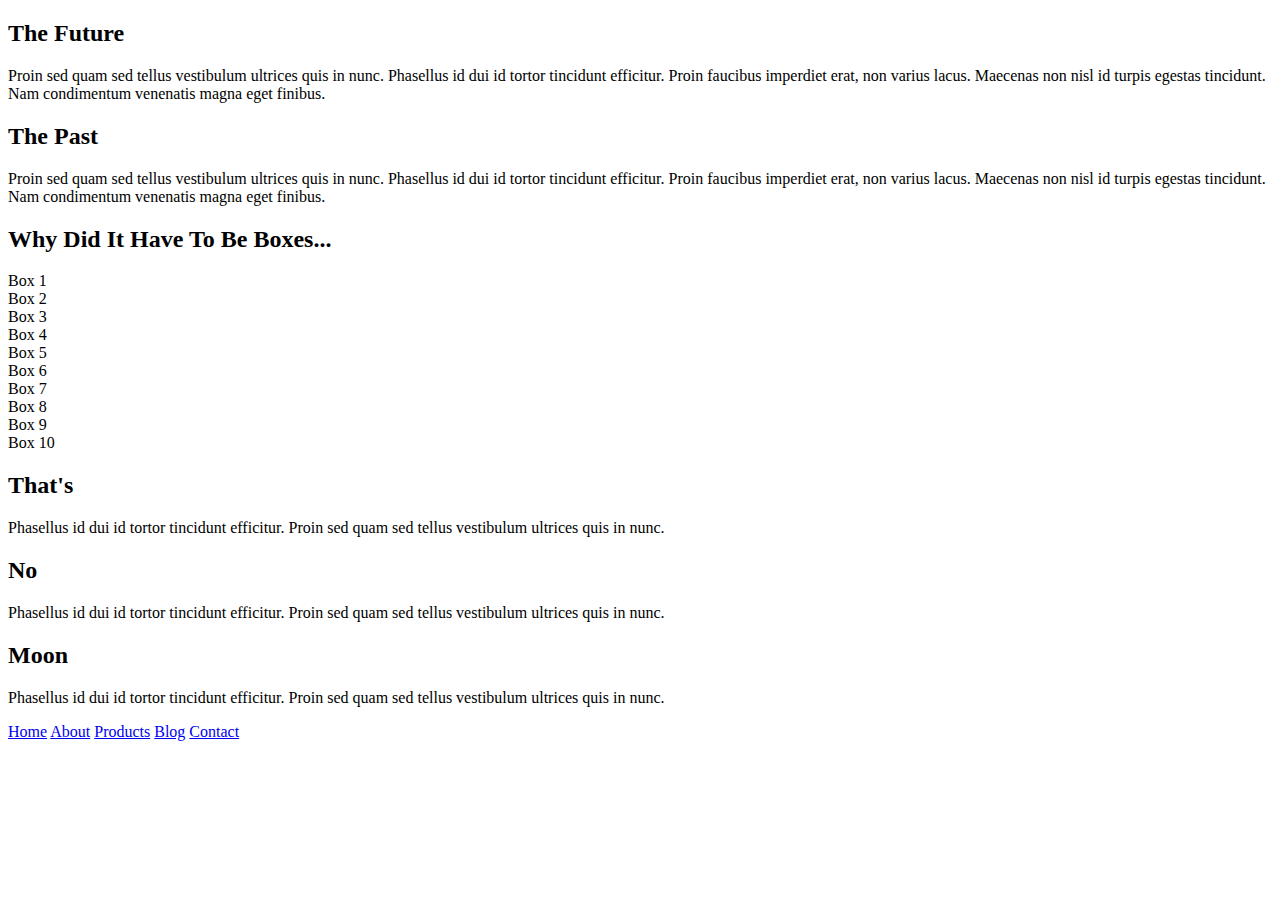
==== index.html @ 000b40d4 "Spacing on index.html" ====
<!doctype html>
<html lang="en">
<head>
  <meta charset="utf-8">

  <title>Sprint Challenge - Home</title>

  <link href="https://fonts.googleapis.com/css?family=Roboto|Rubik" rel="stylesheet">
  <link rel="stylesheet" href="css/index.css">
</head>
<body>

  <div class="container">
    <section class="top-content">
      <div class="text-container">
        <h2>The Future</h2>
        <p>Proin sed quam sed tellus vestibulum ultrices quis in nunc. Phasellus id dui id tortor tincidunt efficitur. Proin faucibus imperdiet erat, non varius lacus. Maecenas non nisl id turpis egestas tincidunt. Nam condimentum venenatis magna eget finibus.</p>
      </div>

      <div class="text-container">
        <h2>The Past</h2>
        <p>Proin sed quam sed tellus vestibulum ultrices quis in nunc. Phasellus id dui id tortor tincidunt efficitur. Proin faucibus imperdiet erat, non varius lacus. Maecenas non nisl id turpis egestas tincidunt. Nam condimentum venenatis magna eget finibus.</p>
      </div>
    </section>

    <section class="middle-content">
      <h2>Why Did It Have To Be Boxes...</h2>

      <div class="boxes">
        <div class="box">Box 1</div>
        <div class="box">Box 2</div>
        <div class="box">Box 3</div>
        <div class="box">Box 4</div>
        <div class="box">Box 5</div>
        <div class="box">Box 6</div>
        <div class="box">Box 7</div>
        <div class="box">Box 8</div>
        <div class="box">Box 9</div>
        <div class="box">Box 10</div>
      </div>
    </section>

    <section class="bottom-content">
      <div class="text-container">
        <h2>That's</h2>
        <p>Phasellus id dui id tortor tincidunt efficitur. Proin sed quam sed tellus vestibulum ultrices quis in nunc.</p>
      </div>
      <div class="text-container">
        <h2>No</h2>
        <p>Phasellus id dui id tortor tincidunt efficitur. Proin sed quam sed tellus vestibulum ultrices quis in nunc.</p>
      </div>
      <div class="text-container">
        <h2>Moon</h2>
        <p>Phasellus id dui id tortor tincidunt efficitur. Proin sed quam sed tellus vestibulum ultrices quis in nunc.</p>
      </div>
    </section>

    <footer>
      <nav>
        <a href="#">Home</a>
        <a href="#">About</a>
        <a href="#">Products</a>
        <a href="#">Blog</a>
        <a href="#">Contact</a>
      </nav>
    </footer>
  </div>

</body>
</html>
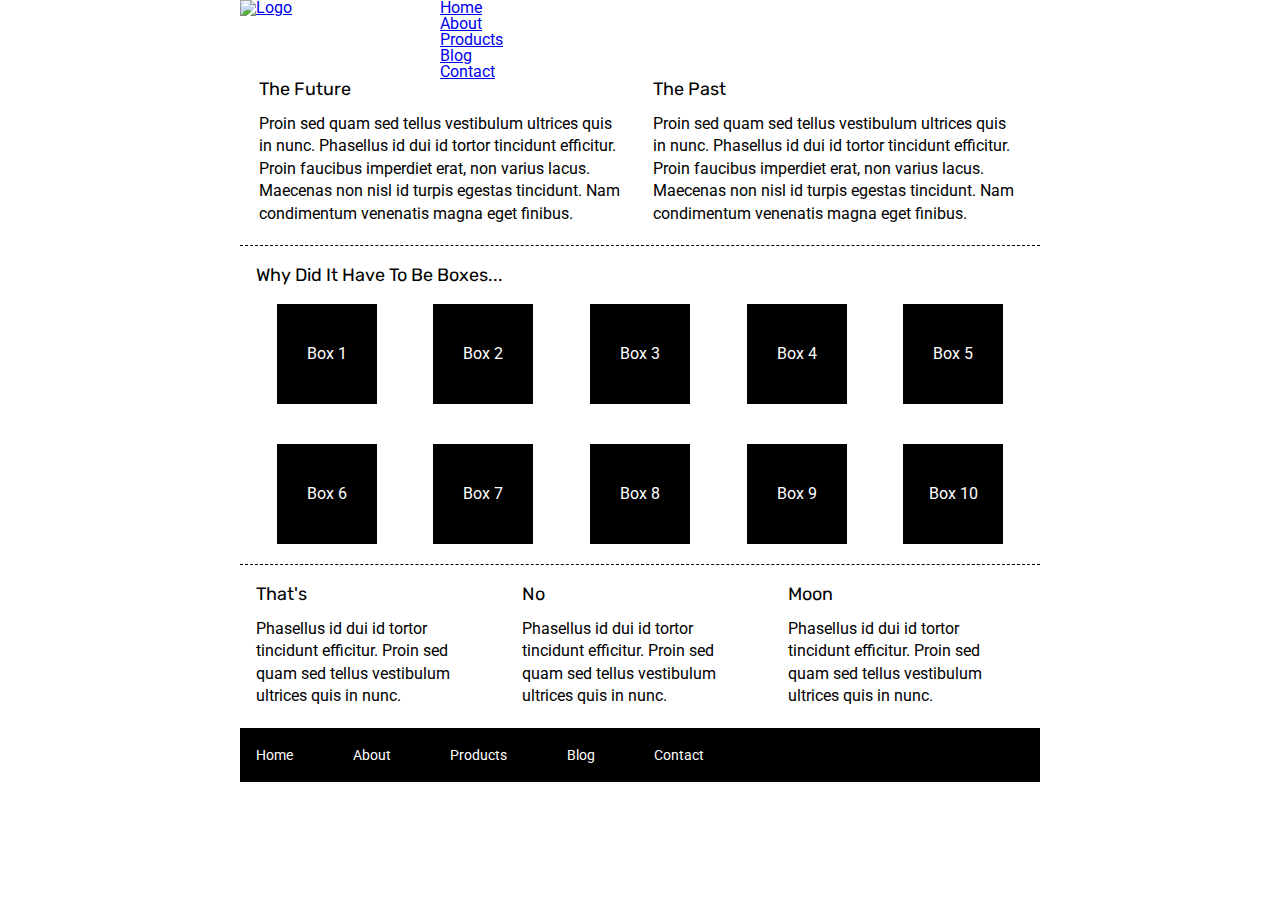
==== commit 0685b28a: "html: add initial header top-navbar" ====
--- a/index.html
+++ b/index.html
@@ -11,6 +11,26 @@
 <body>
 
   <div class="container">
+    <header>
+      <div class="row">
+        <div class="col-3">
+          <a href="index.html"><img src="img/lambda-black.png" alt="Logo"/></a>
+        </div>
+
+        <div class="col-9">
+          <nav class="top-navbar">
+            <ul>
+              <li><a href="index.html">Home</a></li>
+              <li><a href="about.html">About</a></li>
+              <li><a href="#">Products</a></li>
+              <li><a href="#">Blog</a></li>
+              <li><a href="#">Contact</a></li>
+            </ul>
+          </nav>
+        </div>
+      </div>
+    </header>
+
     <section class="top-content">
       <div class="text-container">
         <h2>The Future</h2>
--- a/css/index.css
+++ b/css/index.css
@@ -0,0 +1,169 @@
+/* http://meyerweb.com/eric/tools/css/reset/
+   v2.0 | 20110126
+   License: none (public domain)
+*/
+
+html, body, div, span, applet, object, iframe,
+h1, h2, h3, h4, h5, h6, p, blockquote, pre,
+a, abbr, acronym, address, big, cite, code,
+del, dfn, em, img, ins, kbd, q, s, samp,
+small, strike, strong, sub, sup, tt, var,
+b, u, i, center,
+dl, dt, dd, ol, ul, li,
+fieldset, form, label, legend,
+table, caption, tbody, tfoot, thead, tr, th, td,
+article, aside, canvas, details, embed,
+figure, figcaption, footer, header, hgroup,
+menu, nav, output, ruby, section, summary,
+time, mark, audio, video {
+	margin: 0;
+	padding: 0;
+	border: 0;
+	font-size: 100%;
+	font: inherit;
+	vertical-align: baseline;
+}
+/* HTML5 display-role reset for older browsers */
+article, aside, details, figcaption, figure,
+footer, header, hgroup, menu, nav, section {
+	display: block;
+}
+body {
+	line-height: 1;
+}
+ol, ul {
+	list-style: none;
+}
+blockquote, q {
+	quotes: none;
+}
+blockquote:before, blockquote:after,
+q:before, q:after {
+	content: '';
+	content: none;
+}
+table {
+	border-collapse: collapse;
+	border-spacing: 0;
+}
+
+* {
+    box-sizing: border-box;
+}
+
+html, body {
+    height: 100%;
+    font-family: 'Roboto', sans-serif;
+}
+
+h1, h2, h3, h4, h5 {
+    font-size: 18px;
+    margin-bottom: 15px;
+    font-family: 'Rubik', sans-serif;
+}
+
+p {
+    line-height: 1.4;
+}
+
+.container {
+    width: 800px;
+    margin: 0 auto;
+}
+
+.top-content {
+    display: flex;
+    flex-wrap: wrap;
+    justify-content: space-evenly;
+    margin-bottom: 20px;
+    border-bottom: 1px dashed black;
+}
+
+.top-content .text-container {
+    width: 48%;
+    padding: 0 1%;
+    padding-bottom: 20px;
+}
+
+.middle-content {
+    margin-bottom: 20px;
+    border-bottom: 1px dashed black;
+}
+
+.middle-content h2 {
+    padding: 0 2%;
+    margin-bottom: 0;
+}
+
+.middle-content .boxes {
+    display: flex;
+    flex-wrap: wrap;
+    justify-content: space-evenly;
+}
+
+.middle-content .boxes .box {
+    width: 12.5%;
+    height: 100px;
+    background: black;
+    margin: 20px 2.5%;
+    color: white;
+    display: flex;
+    align-items: center;
+    justify-content: center;
+}
+
+.bottom-content {
+    display: flex;
+    margin: 0 2% 20px;
+    justify-content: space-around;
+}
+
+.bottom-content .text-container {
+    padding-right: 4%;
+}
+
+.bottom-content .text-container:last-child {
+    padding-right: 0;
+}
+
+footer {
+    width: 100%;
+    background: black;
+}
+
+footer nav {
+    width: 60%;
+    display: flex;
+    justify-content: space-between;
+    align-items: center;
+    padding: 20px 2%;
+    font-size: 14px;
+}
+
+footer nav a {
+    color: white;
+    text-decoration: none;
+}
+
+/* Re-usable CSS class-based styles */
+
+.row {
+  display: flex;
+  flex-flow: row wrap;
+}
+
+.col-3, .col-9, .col-12 {
+  padding: 0px; 15px;
+}
+
+.col-3 {
+  width: 25%;
+}
+
+.col-9 {
+  width: 75%;
+}
+
+.col-12 {
+  width: 100%;
+}
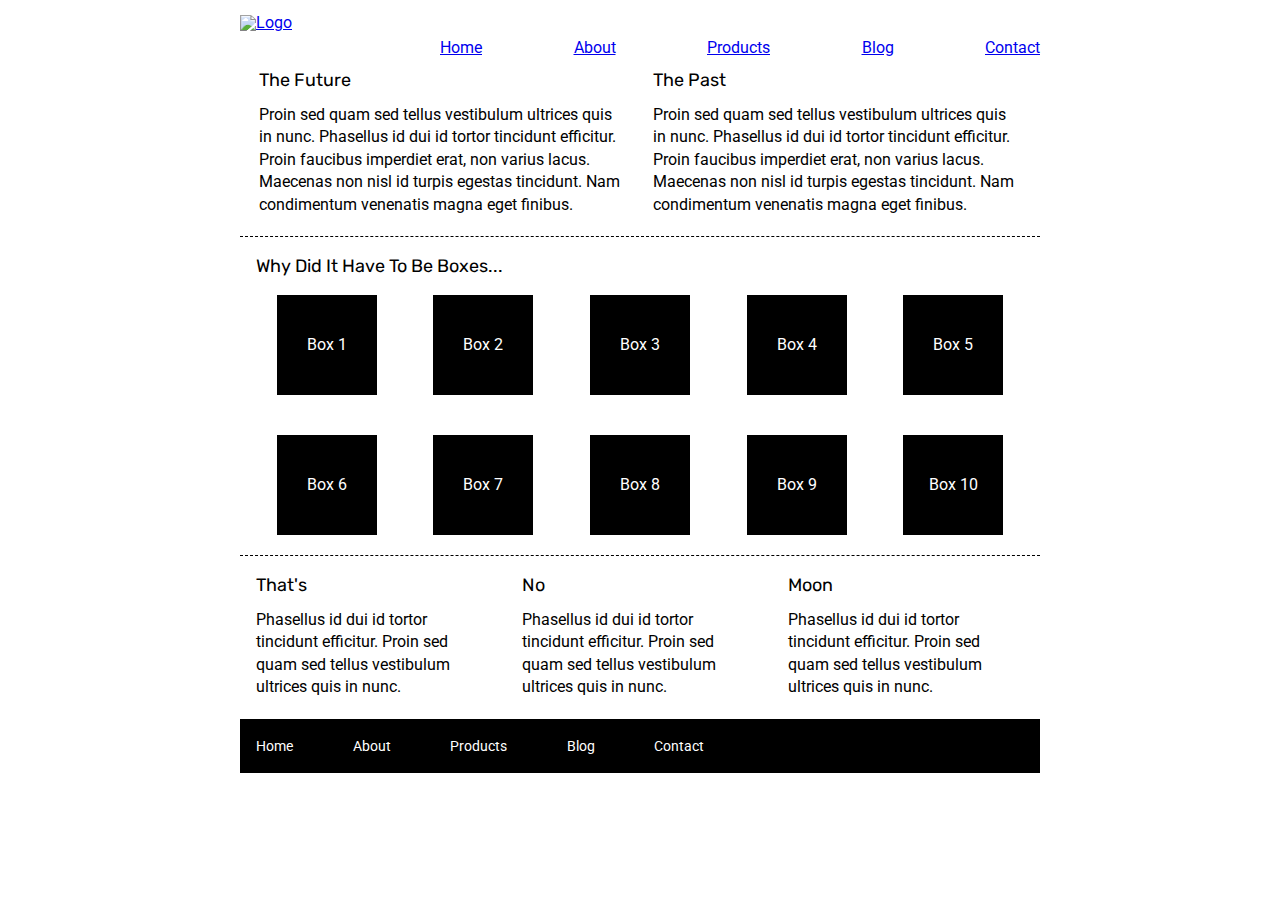
==== commit 1d3f6ded: "add navbar alignment styles" ====
--- a/index.html
+++ b/index.html
@@ -13,13 +13,13 @@
   <div class="container">
     <header>
       <div class="row">
-        <div class="col-3">
+        <div class="col-3 py-2">
           <a href="index.html"><img src="img/lambda-black.png" alt="Logo"/></a>
         </div>
 
-        <div class="col-9">
-          <nav class="top-navbar">
-            <ul>
+        <div class="col-9 py-2">
+          <nav class="top-navbar w-100">
+            <ul class="d-flex flex-flow-row-nowrap justify-content-space-between mt-2">
               <li><a href="index.html">Home</a></li>
               <li><a href="about.html">About</a></li>
               <li><a href="#">Products</a></li>
--- a/css/index.css
+++ b/css/index.css
@@ -167,3 +167,27 @@
 .col-12 {
   width: 100%;
 }
+
+.d-flex {
+  display: flex;
+}
+
+.flex-flow-row-wrap {
+	flex-flow: row wrap;
+}
+
+.justify-content-space-between {
+	justify-content: space-between;
+}
+
+.w-100 {
+	width: 100%;
+}
+
+.py-2 {
+  padding: 15px 0px;
+}
+
+.mt-2 {
+	margin-top: 25px;
+}
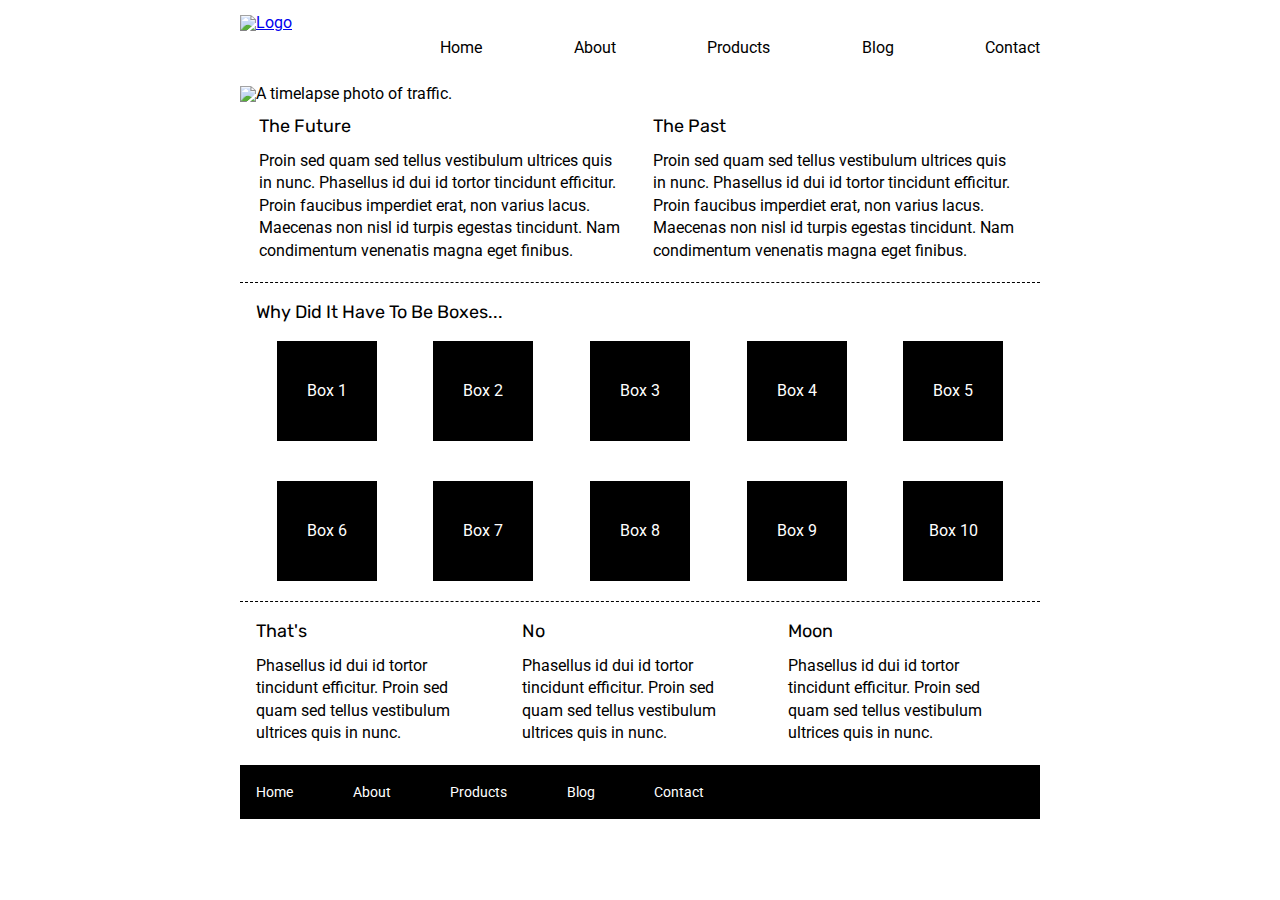
==== commit 4c0616d7: "Add header jumbo image" ====
--- a/index.html
+++ b/index.html
@@ -27,6 +27,12 @@
               <li><a href="#">Contact</a></li>
             </ul>
           </nav>
+        </div>
+      </div>
+
+      <div class="row">
+        <div class="col-12 py-2">
+          <img src="img/jumbo.jpg" alt="A timelapse photo of traffic." class="w-100"/>
         </div>
       </div>
     </header>
--- a/css/index.css
+++ b/css/index.css
@@ -191,3 +191,10 @@
 .mt-2 {
 	margin-top: 25px;
 }
+
+/* Element specific styles */
+
+.top-navbar a {
+  text-decoration: none;
+  color: black;
+}
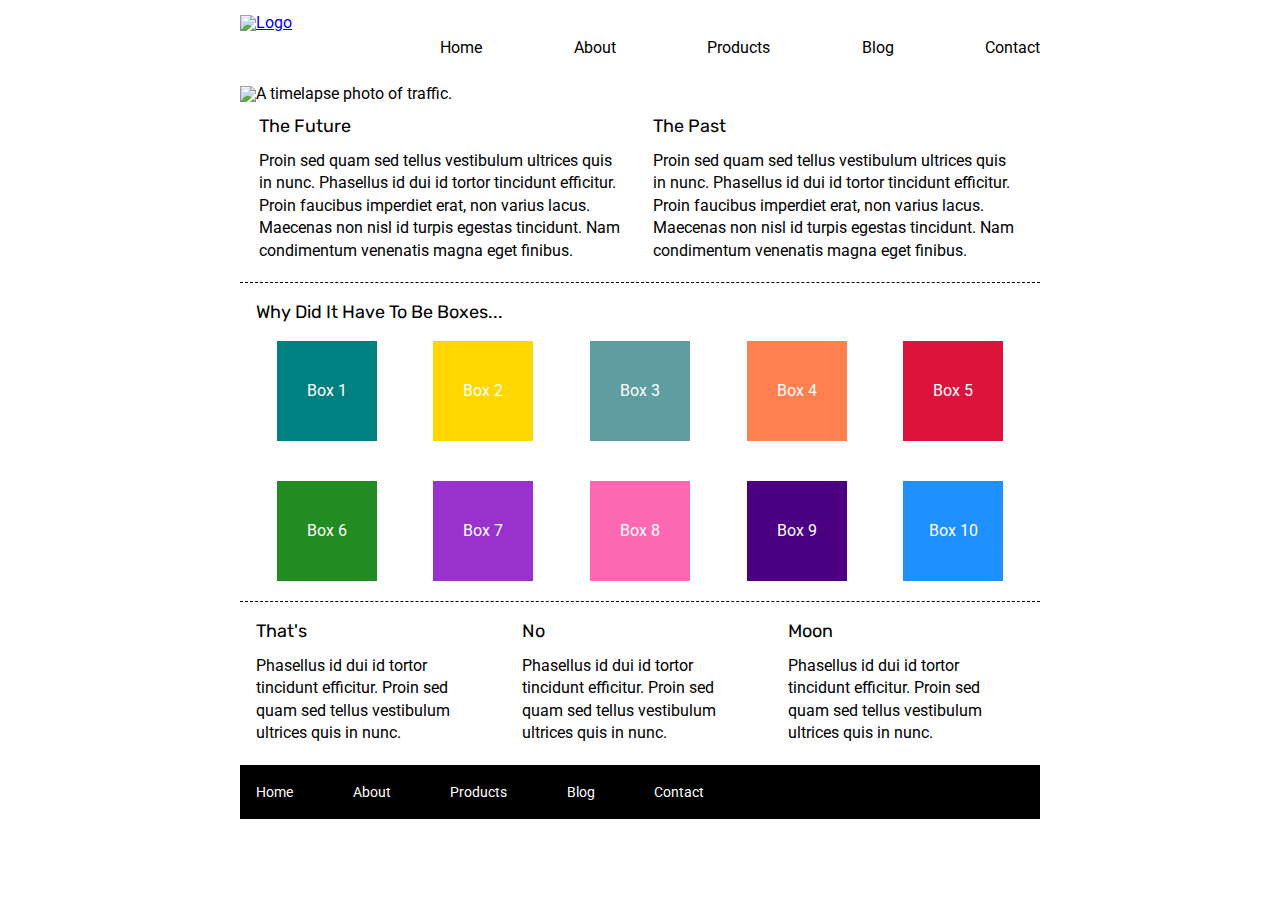
==== commit 410dd86f: "Add background colors to boxes on home page" ====
--- a/index.html
+++ b/index.html
@@ -53,16 +53,16 @@
       <h2>Why Did It Have To Be Boxes...</h2>
 
       <div class="boxes">
-        <div class="box">Box 1</div>
-        <div class="box">Box 2</div>
-        <div class="box">Box 3</div>
-        <div class="box">Box 4</div>
-        <div class="box">Box 5</div>
-        <div class="box">Box 6</div>
-        <div class="box">Box 7</div>
-        <div class="box">Box 8</div>
-        <div class="box">Box 9</div>
-        <div class="box">Box 10</div>
+        <div class="box bg-teal">Box 1</div>
+        <div class="box bg-gold">Box 2</div>
+        <div class="box bg-cadetblue">Box 3</div>
+        <div class="box bg-coral">Box 4</div>
+        <div class="box bg-crimson">Box 5</div>
+        <div class="box bg-forestgreen">Box 6</div>
+        <div class="box bg-darkorchid">Box 7</div>
+        <div class="box bg-hotpink">Box 8</div>
+        <div class="box bg-indigo">Box 9</div>
+        <div class="box bg-dodgerblue">Box 10</div>
       </div>
     </section>
 
@@ -83,8 +83,8 @@
 
     <footer>
       <nav>
-        <a href="#">Home</a>
-        <a href="#">About</a>
+        <a href="index.html">Home</a>
+        <a href="about.html">About</a>
         <a href="#">Products</a>
         <a href="#">Blog</a>
         <a href="#">Contact</a>
--- a/css/index.css
+++ b/css/index.css
@@ -104,7 +104,6 @@
 .middle-content .boxes .box {
     width: 12.5%;
     height: 100px;
-    background: black;
     margin: 20px 2.5%;
     color: white;
     display: flex;
@@ -192,6 +191,47 @@
 	margin-top: 25px;
 }
 
+.bg-teal {
+	background-color: teal;
+}
+
+.bg-gold {
+	background-color: gold;
+}
+
+.bg-cadetblue {
+	background-color: cadetblue;
+}
+
+.bg-coral {
+	background-color: coral;
+}
+
+.bg-crimson {
+	background-color: crimson;
+}
+
+.bg-forestgreen {
+	background-color: forestgreen;
+}
+
+.bg-darkorchid {
+	background-color: darkorchid;
+}
+
+.bg-hotpink {
+	background-color: hotpink;
+}
+
+.bg-indigo {
+	background-color: indigo;
+}
+
+.bg-dodgerblue {
+	background-color: dodgerblue;
+}
+
+
 /* Element specific styles */
 
 .top-navbar a {
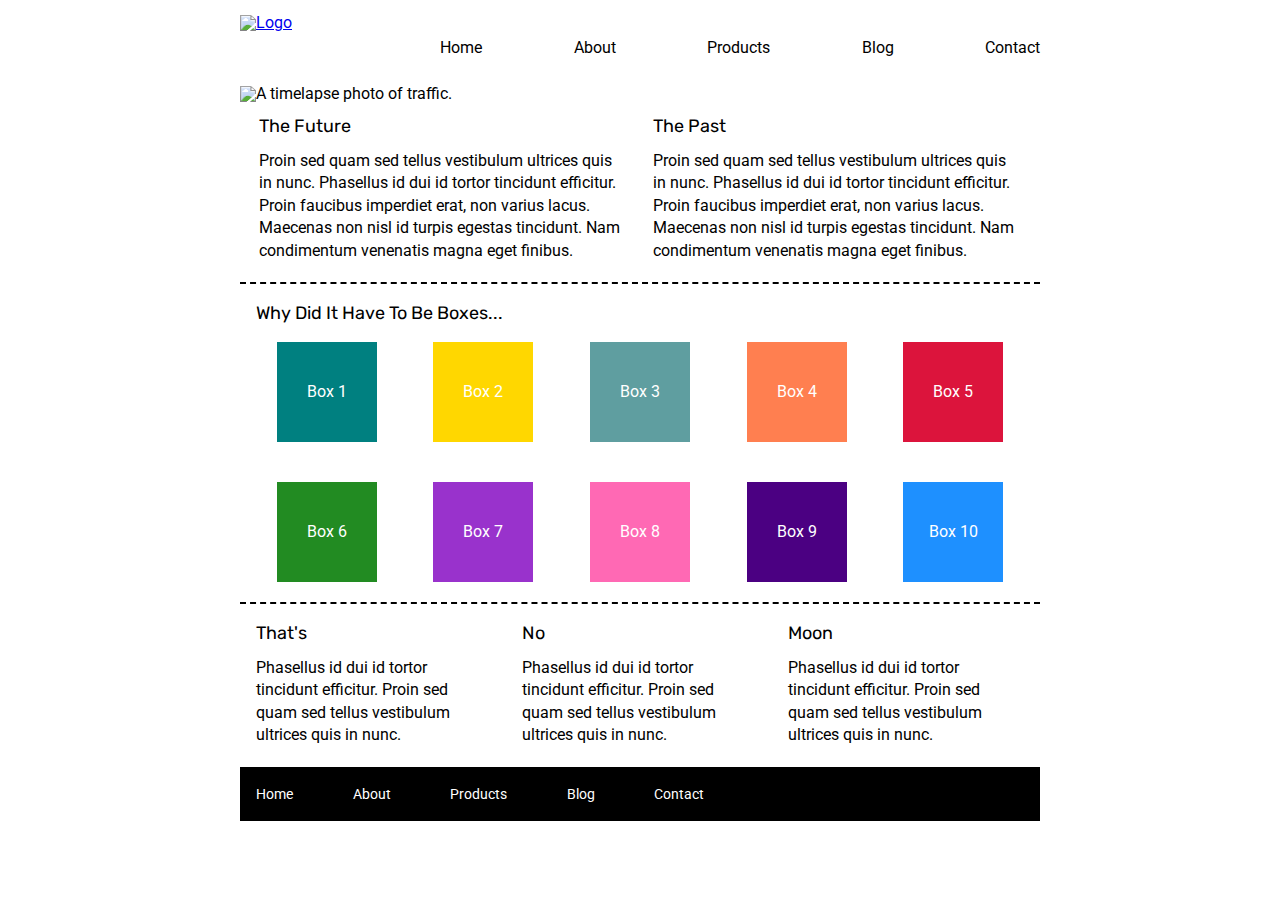
==== commit 4619335a: "Add animations to home page boxes." ====
--- a/index.html
+++ b/index.html
@@ -7,6 +7,7 @@
 
   <link href="https://fonts.googleapis.com/css?family=Roboto|Rubik" rel="stylesheet">
   <link rel="stylesheet" href="css/index.css">
+  <link rel="stylesheet" href="css/animation.css">
 </head>
 <body>
 
@@ -53,16 +54,16 @@
       <h2>Why Did It Have To Be Boxes...</h2>
 
       <div class="boxes">
-        <div class="box bg-teal">Box 1</div>
-        <div class="box bg-gold">Box 2</div>
-        <div class="box bg-cadetblue">Box 3</div>
-        <div class="box bg-coral">Box 4</div>
-        <div class="box bg-crimson">Box 5</div>
-        <div class="box bg-forestgreen">Box 6</div>
-        <div class="box bg-darkorchid">Box 7</div>
-        <div class="box bg-hotpink">Box 8</div>
-        <div class="box bg-indigo">Box 9</div>
-        <div class="box bg-dodgerblue">Box 10</div>
+        <div class="box bg-teal anim-spin-hover">Box 1</div>
+        <div class="box bg-gold anim-grow-hover">Box 2</div>
+        <div class="box bg-cadetblue anim-fadeout-hover">Box 3</div>
+        <div class="box bg-coral anim-spin-hover">Box 4</div>
+        <div class="box bg-crimson anim-grow-hover">Box 5</div>
+        <div class="box bg-forestgreen anim-fadeout-hover">Box 6</div>
+        <div class="box bg-darkorchid anim-spin-hover">Box 7</div>
+        <div class="box bg-hotpink anim-grow-hover">Box 8</div>
+        <div class="box bg-indigo anim-fadeout-hover">Box 9</div>
+        <div class="box bg-dodgerblue anim-spin-hover">Box 10</div>
       </div>
     </section>
 
--- a/css/index.css
+++ b/css/index.css
@@ -16,35 +16,35 @@
 figure, figcaption, footer, header, hgroup,
 menu, nav, output, ruby, section, summary,
 time, mark, audio, video {
-	margin: 0;
-	padding: 0;
-	border: 0;
-	font-size: 100%;
-	font: inherit;
-	vertical-align: baseline;
+  margin: 0;
+  padding: 0;
+  border: 0;
+  font-size: 100%;
+  font: inherit;
+  vertical-align: baseline;
 }
 /* HTML5 display-role reset for older browsers */
 article, aside, details, figcaption, figure,
 footer, header, hgroup, menu, nav, section {
-	display: block;
+  display: block;
 }
 body {
-	line-height: 1;
+  line-height: 1;
 }
 ol, ul {
-	list-style: none;
+  list-style: none;
 }
 blockquote, q {
-	quotes: none;
+  quotes: none;
 }
 blockquote:before, blockquote:after,
 q:before, q:after {
-	content: '';
-	content: none;
+  content: '';
+  content: none;
 }
 table {
-	border-collapse: collapse;
-	border-spacing: 0;
+  border-collapse: collapse;
+  border-spacing: 0;
 }
 
 * {
@@ -67,8 +67,8 @@
 }
 
 .container {
-    width: 800px;
-    margin: 0 auto;
+  width: 800px;
+  margin: 0 auto;
 }
 
 .top-content {
@@ -76,7 +76,7 @@
     flex-wrap: wrap;
     justify-content: space-evenly;
     margin-bottom: 20px;
-    border-bottom: 1px dashed black;
+    border-bottom: 2px dashed black;
 }
 
 .top-content .text-container {
@@ -87,7 +87,7 @@
 
 .middle-content {
     margin-bottom: 20px;
-    border-bottom: 1px dashed black;
+    border-bottom: 2px dashed black;
 }
 
 .middle-content h2 {
@@ -151,14 +151,18 @@
   flex-flow: row wrap;
 }
 
-.col-3, .col-9, .col-12 {
-  padding: 0px; 15px;
+.col-3, .col-6, .col-9, .col-12 {
+  padding: 0px 15px;
 }
 
 .col-3 {
   width: 25%;
 }
 
+.col-6 {
+  width: 50%;
+}
+
 .col-9 {
   width: 75%;
 }
@@ -172,65 +176,108 @@
 }
 
 .flex-flow-row-wrap {
-	flex-flow: row wrap;
+  flex-flow: row wrap;
 }
 
 .justify-content-space-between {
-	justify-content: space-between;
+  justify-content: space-between;
 }
 
 .w-100 {
-	width: 100%;
+  width: 100%;
 }
 
 .py-2 {
   padding: 15px 0px;
 }
 
+.py-4 {
+  padding: 30px 0px;
+}
+
+.mt-1 {
+  margin-top: 10px;
+}
+
 .mt-2 {
-	margin-top: 25px;
+  margin-top: 25px;
+}
+
+.mx-2 {
+  margin: 0px 15px;
+}
+
+.mb-4 {
+  margin-bottom: 30px;
 }
 
 .bg-teal {
-	background-color: teal;
+  background-color: teal;
 }
 
 .bg-gold {
-	background-color: gold;
+  background-color: gold;
 }
 
 .bg-cadetblue {
-	background-color: cadetblue;
+  background-color: cadetblue;
 }
 
 .bg-coral {
-	background-color: coral;
+  background-color: coral;
 }
 
 .bg-crimson {
-	background-color: crimson;
+  background-color: crimson;
 }
 
 .bg-forestgreen {
-	background-color: forestgreen;
+  background-color: forestgreen;
 }
 
 .bg-darkorchid {
-	background-color: darkorchid;
+  background-color: darkorchid;
 }
 
 .bg-hotpink {
-	background-color: hotpink;
+  background-color: hotpink;
 }
 
 .bg-indigo {
-	background-color: indigo;
+  background-color: indigo;
 }
 
 .bg-dodgerblue {
-	background-color: dodgerblue;
-}
-
+  background-color: dodgerblue;
+}
+
+.btn {
+  padding: 10px 15px;
+  border: 2px solid black;
+  text-decoration: none;
+  color: black;
+}
+
+.btn:hover {
+  padding: 10px 15px;
+  border: 2px solid black;
+  border-radius: 12px;
+  text-decoration: none;
+  color: white;
+  background-color: black;
+}
+
+.rounded {
+  border-radius: 12px;
+}
+
+.border-dashed {
+  border: 1px dashed black;
+}
+
+.text-center {
+  text-align: center;
+}
 
 /* Element specific styles */
 
@@ -238,3 +285,15 @@
   text-decoration: none;
   color: black;
 }
+
+/* Mobile styles */
+
+@media only screen and (max-width: 700px) {
+  .container {
+    width: 500px;
+    margin: 0 auto;
+  }
+  .col-3, .col-6, .col-9 {
+    width: 100%;
+  }
+}
--- a/css/animation.css
+++ b/css/animation.css
@@ -0,0 +1,42 @@
+/* Re-usable CSS class-based animations */
+
+.anim-spin-hover:hover {
+  animation-name: spin;
+  animation-duration: 2s;
+}
+@keyframes spin {
+  from {
+    transform: rotate(0deg);
+  }
+  to {
+    transform: rotate(360deg);
+  }
+}
+
+
+.anim-grow-hover:hover {
+  animation-name: grow;
+  animation-duration: 2s;
+}
+@keyframes grow {
+  from {
+    transform: scale(1);
+  }
+  to {
+    transform: scale(3);
+  }
+}
+
+
+.anim-fadeout-hover:hover {
+  animation-name: fadeout;
+  animation-duration: 2s;
+}
+@keyframes fadeout {
+  from {
+    opacity: 1;
+  }
+  to {
+    opacity: 0;
+  }
+}
